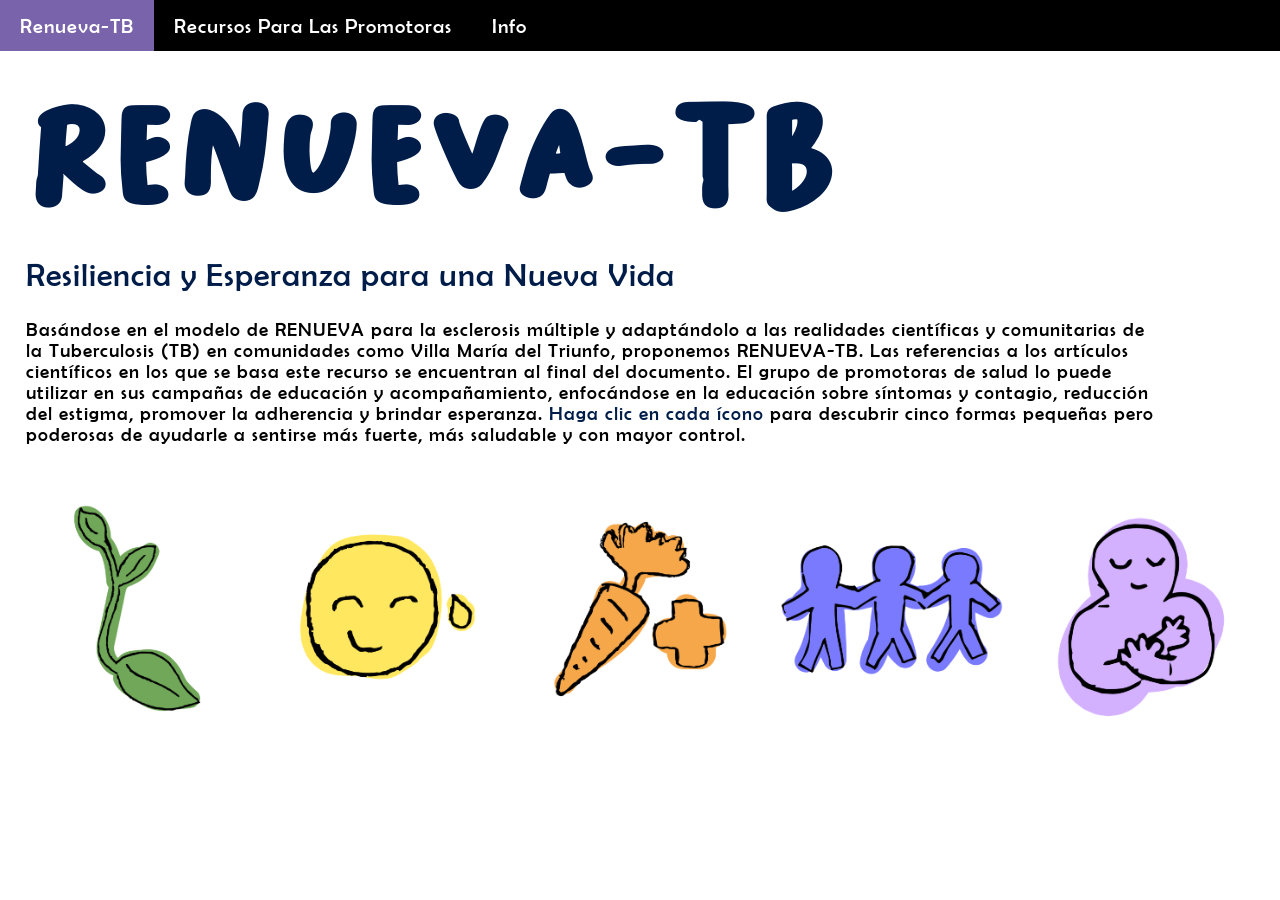
==== index.html @ 3ee4774b "Update index.html" ====
<!DOCTYPE html>
 <html> <!--wraps around all the content on the page -->
  <head> <!-- where all the non-content information about the page goes -->
    <meta charset="utf-8"> <!-- sets the character set your document should use to UTF-8 -->
    <meta name="author" content="Emilia Richter"> <!-- meta tag showing page author -->
    <title>RENUEVA</title>  <!-- sets the title of your page, which is the title that appears in the browser tab -->
    <link rel="stylesheet" type="text/css" href="css/style.css"> <!-- links this page to a css file so it can be styled -->
    <script src="jquery-3.3.1.min.js"></script>
    <link rel="icon" type="image/png" href="R.png">
   <meta name="viewport" content="width=device-width, initial-scale=1.0">
  </head>
  <body>
      <nav>
      <ul>
      <li><a href="index.html"class="active">Renueva-TB</a></li>
      <li><a href="recursos.html">Recursos Para Las Promotoras</a></li>
      <li><a href="info.html">Info</a></li>
    
      </ul>
      </nav>

     <h1>RENUEVA-TB</h1>
     <h2>Resiliencia y Esperanza para una Nueva Vida</h2>
    <h2 class="subtitleblack">Basándose en el modelo de RENUEVA para la esclerosis múltiple y adaptándolo a las  realidades científicas y comunitarias de la Tuberculosis (TB) en comunidades como Villa María del Triunfo, proponemos RENUEVA-TB. Las referencias a los artículos científicos en los que se basa este recurso se encuentran al final del documento.
El grupo de promotoras de salud lo puede utilizar en sus campañas de educación y  acompañamiento, enfocándose en la educación sobre síntomas y contagio, reducción del estigma, promover la adherencia y brindar esperanza. 
<span class="white">Haga clic en cada ícono</span> para descubrir
cinco formas pequeñas pero poderosas
de ayudarle a sentirse más fuerte, más
saludable y con mayor control.</h2>

    <div class="image-grid">
      <a href="resiliencia.html">
        <img src="images/resiliencia.png" alt="Resiliencia">
      </a>
      <a href="ejercicio.html">
        <img src="images/ejercicio.png" alt="Ejercicio Respiracion">
      </a>
      <a href="nutricion.html">
        <img src="images/nutricion.png" alt="Nutricion">
      </a>
      <a href="encomunidad.html">
        <img src="images/comunidad.png" alt="En Comunidad">
      </a>
      <a href="vitalidad.html">
        <img src="images/autocuidado.png" alt="Vitalidad Autocuidado">
      </a>
    </div>

  </body>
</html>
---- css/style.css ----
/* this is a css reset that makes sure the browser won't add any unexpected margins or padding to your page */
body,
html {
  margin: 0;
  padding: 0;
  box-sizing: border-box;
}


@font-face {
  font-family: "BaksoSapi";
  src: url("../fonts/BaksoSapi.otf") format("opentype");
  font-weight: normal;
  font-style: normal;
}

@font-face {
  font-family: "BerlinSansFB";
  src: url("../fonts/BerlinSansFB.woff") format("woff");
  font-weight: normal;
  font-style: normal;
}

body {
  background-color: #ffffff;
  margin: 0;
}

nav ul {
  list-style: none;
  display: flex;
  background-color: #000000;
  padding: 0;
  margin: 0;
}

nav li {
  margin: 0;
}

nav a {
  display: block;
  padding: clamp(6px, 1.2vw, 14px) clamp(10px, 2vw, 20px);
  color: white;
  text-decoration: none;
  font-family: "BerlinSansFB", sans-serif;
  letter-spacing: 1px;
  font-size: clamp(12px, 1.6vw, 22px);

  height: 100%;
  box-sizing: border-box;
}

nav {
  padding-bottom: 2vw;
  margin-bottom: 0;
}

nav a:hover {
  background-color: #94268f;
}

nav a.active {
  background-color: rgb(121, 99, 171);
}


h1 {
  font-family: "BaksoSapi", sans-serif;
  font-size: 10vw;
  color: #001d4a;
  margin: 2vw;
  letter-spacing: 1px;
  margin-top: 0;
}

h2 {
  font-family: "BerlinSansFB", sans-serif;
  color: #001d4a;
  letter-spacing: 1px;
  margin-left: 2vw;
  font-size: 2.5vw;
  font-weight: lighter;
}

.subtitle {
  font-size: clamp(6px, 2vw, 32px);
  margin-right: 6em;
  margin-left: 2vw;
  font-family: "BerlinSansFB", sans-serif;
  color: #001d4a;
  letter-spacing: 1px;
  font-weight: lighter;
}

.purp{
  color: #94268f;
}
.subtitleblack {
  font-size: clamp(10px, 1.5vw, 30px);
  margin-right: 6em;
  margin-left: 2vw;
  font-family: "BerlinSansFB", sans-serif;
  color: rgb(0, 0, 0);
  letter-spacing: 1px;
  font-weight: lighter;
}


.subtitle3 {
  font-size: clamp(20px, 3vw, 50px);
  margin-top: 1em;
  margin-left: 2vw;
}

.subtitle4 {
  font-size: clamp(20px, 3vw, 50px);
  margin-top: 0;
  color: #94268f;
  margin-left: 2vw;
  margin-bottom: 4vw;
}

.body1 {
  font-size: 1.5vw;
  color: #000000;
  margin-left: 2vw;
  font-family: "BerlinSansFB", sans-serif;
  letter-spacing: 1px;
  margin-top: 4vw;
}

.body2 {
  font-size: 1.5vw;
  color: #000000;
  margin-left: 2vw;
  font-family: "BerlinSansFB", sans-serif;
  letter-spacing: 1px;
  margin-top: 0;
}

.image-grid {
  display: grid;
  grid-template-columns: repeat(auto-fit, minmax(200px, 1fr));
  gap: 25px;
  margin-left: 2vw;
  margin-right: 2vw;
  margin-top: 4vw;
  margin-bottom: 4vw;
}

.image-grid img {
  width: 100%;
  height: auto;
  border-radius: 10px;
  cursor: pointer;
  transition: transform 0.2s ease;
}

.image-grid img:hover {
  transform: scale(1.03);
}

.back-arrow {
  font-family: "BerlinSansFB", sans-serif;
  letter-spacing: 1px;
  margin-left: 2vw;
  font-size: clamp(10px, 1.5vw, 30px);
}


.title-container {
  display: flex;
  align-items: center;
  gap: 20px;
  justify-content: flex-start;
}



.title-img {
  width: clamp(120px, 18vw, 190px);
}

.bigger{
  width: 19vw;
}

.tips {
  background-color: #38b54a;
  padding: 20px;
  border-radius: 15px;
  display: flex;
  align-items: center;
  gap: 15px;
  color: white;
  margin: 50px 6em 50px 2vw;
  border: 4px solid rgba(255, 255, 255, 0.9);
  box-shadow: 0 2px 8px rgba(0, 0, 0, 0.15);
}


.tips-green {
  background-color: #38b54a;
}

.tips-blue {
  background-color: #2e3091;
}

.tips-red {
  background-color: #940036;
}

.tips-pink {
  background-color: #fc6fac;
}

.tips-purple {
  background: radial-gradient(rgb(121,99,171), rgb(139,179,223));
}

.lightbulb {
  width: 40px;
  height: auto;
}

.tips p {
  margin: 0;
  font-size: clamp(12px, 2.5vw, 32px);
  line-height: 1.4;
  font-family: "BerlinSansFB", sans-serif;
  letter-spacing: 1px;

}

.back-arrow:hover {
  color: rgb(255, 255, 255);
}

.longerheading {
  font-size: 8vw;
  max-width: 48%;
}

.longestheading {
  font-size: 8vw;
  max-width: 60%;
}

@media only screen and (max-width: 700px) {
  nav ul {
    display: flex;
    flex-wrap: wrap;    
  }
  
  nav li {
    flex: 1;            
    text-align: center;  
  }

  nav a {
    width: 100%;
    padding: 4vw 0;     
    font-size: 4.5vw;   
  }
  .back-arrow {
    font-size: 30px;
  }

  nav {
    margin-bottom: 20px;
  }
  
  h1 {
    font-size: 12vw;
    margin-top: 20px;
  }
  .subtitle{
    font-size: 20px;
    margin-right: 2vw;
  }

  .tips p {
    font-size: 20px;
  }
  
  .tips {
    margin-top: 30px;
    margin-right: 2vw;
  }
  h2 {
    font-size: 5.5vw;
  }
  .subtitleblack {
    font-size: 4vw;
    margin-right: 2vw;
    margin-bottom: 4vw;
  }
  .image-grid {
    margin-top: 7vw;
  }
  .longerheading {
  font-size: 10vw;
  max-width: 60%;
}
  .title-container {
    gap: 1px;
  }

  .title-img {
  width: 14vw;
}

  .body1 {
    font-size: 3vw;
    margin-top: 5vw;
  }

  .body2 {
    font-size: 3vw;
  }
}

.divider {
  border: none;
  border-top: 2px solid white;   
  margin: 50px 2vw 0 2vw;            
  width: 80%;          
}

.white {
  color: #001d4a;
}
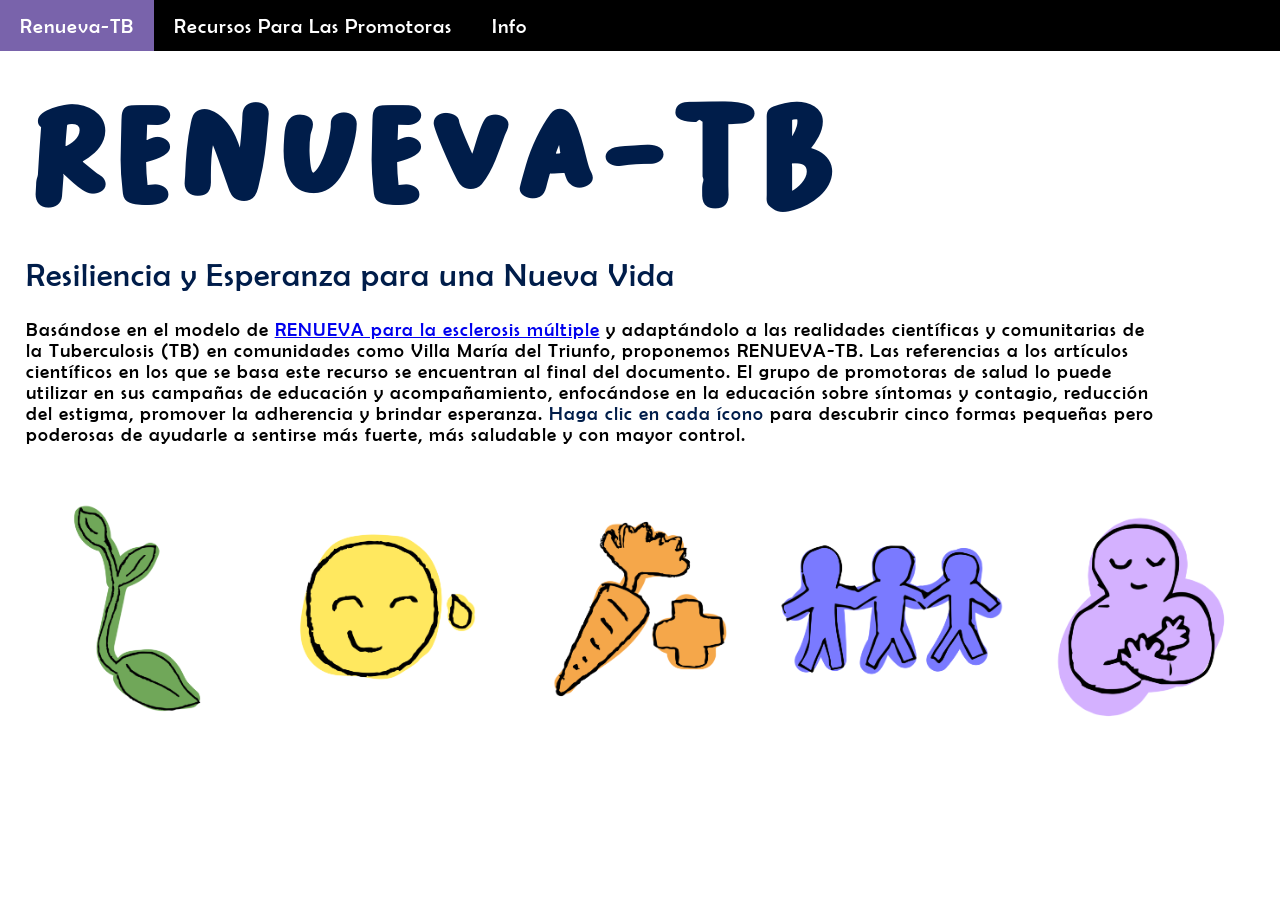
==== commit 17c1b4be: "Update index.html" ====
--- a/index.html
+++ b/index.html
@@ -21,7 +21,7 @@
 
      <h1>RENUEVA-TB</h1>
      <h2>Resiliencia y Esperanza para una Nueva Vida</h2>
-    <h2 class="subtitleblack">Basándose en el modelo de RENUEVA para la esclerosis múltiple y adaptándolo a las  realidades científicas y comunitarias de la Tuberculosis (TB) en comunidades como Villa María del Triunfo, proponemos RENUEVA-TB. Las referencias a los artículos científicos en los que se basa este recurso se encuentran al final del documento.
+    <h2 class="subtitleblack">Basándose en el modelo de <a href="https://renewms.github.io/" target="_blank" rel="noopener">RENUEVA para la esclerosis múltiple</a> y adaptándolo a las  realidades científicas y comunitarias de la Tuberculosis (TB) en comunidades como Villa María del Triunfo, proponemos RENUEVA-TB. Las referencias a los artículos científicos en los que se basa este recurso se encuentran al final del documento.
 El grupo de promotoras de salud lo puede utilizar en sus campañas de educación y  acompañamiento, enfocándose en la educación sobre síntomas y contagio, reducción del estigma, promover la adherencia y brindar esperanza. 
 <span class="white">Haga clic en cada ícono</span> para descubrir
 cinco formas pequeñas pero poderosas
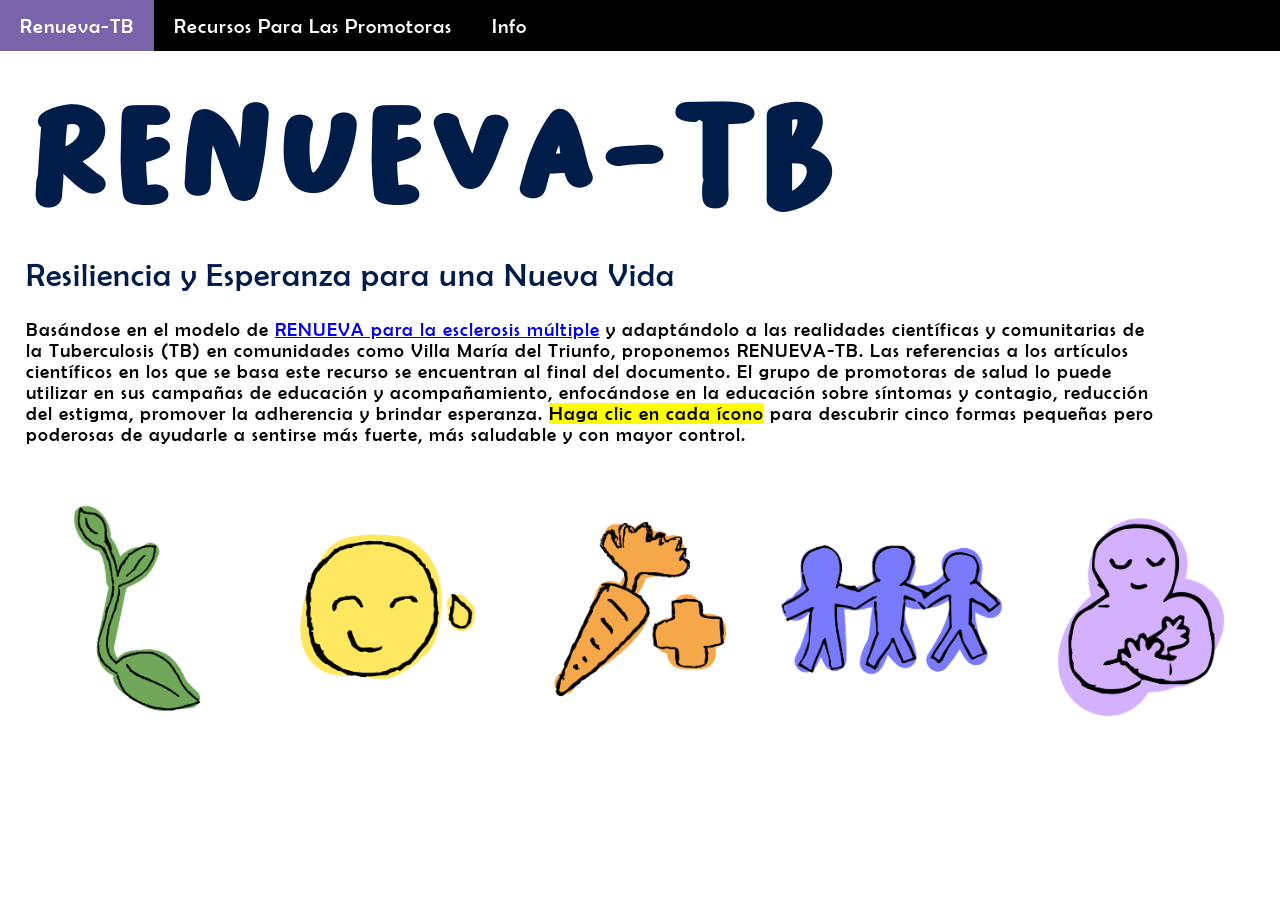
==== commit 7a7e1e70: "Update index.html" ====
--- a/index.html
+++ b/index.html
@@ -3,7 +3,7 @@
   <head> <!-- where all the non-content information about the page goes -->
     <meta charset="utf-8"> <!-- sets the character set your document should use to UTF-8 -->
     <meta name="author" content="Emilia Richter"> <!-- meta tag showing page author -->
-    <title>RENUEVA</title>  <!-- sets the title of your page, which is the title that appears in the browser tab -->
+    <title>RENUEVA-TB</title>  <!-- sets the title of your page, which is the title that appears in the browser tab -->
     <link rel="stylesheet" type="text/css" href="css/style.css"> <!-- links this page to a css file so it can be styled -->
     <script src="jquery-3.3.1.min.js"></script>
     <link rel="icon" type="image/png" href="R.png">
@@ -23,7 +23,7 @@
      <h2>Resiliencia y Esperanza para una Nueva Vida</h2>
     <h2 class="subtitleblack">Basándose en el modelo de <a href="https://renewms.github.io/" target="_blank" rel="noopener">RENUEVA para la esclerosis múltiple</a> y adaptándolo a las  realidades científicas y comunitarias de la Tuberculosis (TB) en comunidades como Villa María del Triunfo, proponemos RENUEVA-TB. Las referencias a los artículos científicos en los que se basa este recurso se encuentran al final del documento.
 El grupo de promotoras de salud lo puede utilizar en sus campañas de educación y  acompañamiento, enfocándose en la educación sobre síntomas y contagio, reducción del estigma, promover la adherencia y brindar esperanza. 
-<span class="white">Haga clic en cada ícono</span> para descubrir
+<mark>Haga clic en cada ícono</mark> para descubrir
 cinco formas pequeñas pero poderosas
 de ayudarle a sentirse más fuerte, más
 saludable y con mayor control.</h2>
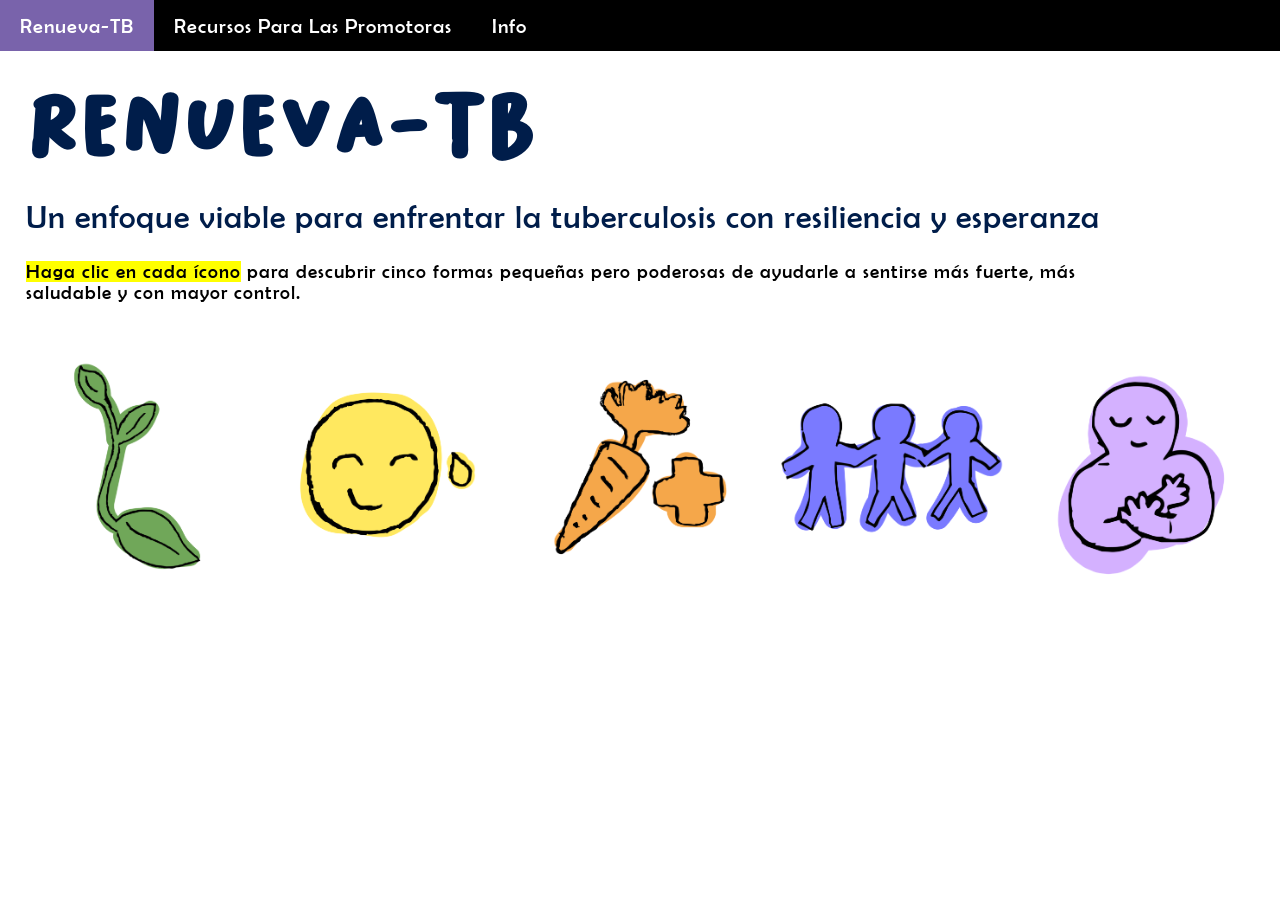
==== commit cfbf1a34: "Update index.html" ====
--- a/index.html
+++ b/index.html
@@ -19,10 +19,12 @@
       </ul>
       </nav>
 
-     <h1>RENUEVA-TB</h1>
-     <h2>Resiliencia y Esperanza para una Nueva Vida</h2>
-    <h2 class="subtitleblack">Basándose en el modelo de <a href="https://renewms.github.io/" target="_blank" rel="noopener">RENUEVA para la esclerosis múltiple</a> y adaptándolo a las  realidades científicas y comunitarias de la Tuberculosis (TB) en comunidades como Villa María del Triunfo, proponemos RENUEVA-TB. Las referencias a los artículos científicos en los que se basa este recurso se encuentran al final del documento.
-El grupo de promotoras de salud lo puede utilizar en sus campañas de educación y  acompañamiento, enfocándose en la educación sobre síntomas y contagio, reducción del estigma, promover la adherencia y brindar esperanza. 
+       <div class="title-container">
+    <h1>RENUEVA-TB</h1>
+
+  </div>
+     <h2>Un enfoque viable para enfrentar la tuberculosis con resiliencia y esperanza</h2>
+    <h2 class="subtitleblack">
 <mark>Haga clic en cada ícono</mark> para descubrir
 cinco formas pequeñas pero poderosas
 de ayudarle a sentirse más fuerte, más
--- a/css/style.css
+++ b/css/style.css
@@ -67,11 +67,14 @@
 
 h1 {
   font-family: "BaksoSapi", sans-serif;
-  font-size: 10vw;
+  font-size: clamp(28px, 8vw, 80px);
   color: #001d4a;
-  margin: 2vw;
-  letter-spacing: 1px;
-  margin-top: 0;
+  margin: 0;
+  letter-spacing: 1px;
+  max-width: 80%;
+  flex-shrink: 1;
+  min-width: 0;
+  display: block;
 }
 
 h2 {
@@ -172,19 +175,23 @@
 .title-container {
   display: flex;
   align-items: center;
-  gap: 20px;
-  justify-content: flex-start;
+  gap: 10px;
+  padding-left: 2vw;
 }
 
 
 
 .title-img {
-  width: clamp(120px, 18vw, 190px);
+  width: clamp(90px, 18vw, 190px);
+   flex-shrink: 0;      /* don’t let image shrink */
+  align-self: center;   /* vertically center relative to multi-line heading */
+  margin-left: 1vw;  
 }
 
 .bigger{
   width: 19vw;
 }
+
 
 .tips {
   background-color: #38b54a;
@@ -239,8 +246,9 @@
 }
 
 .longerheading {
-  font-size: 8vw;
-  max-width: 48%;
+  display: block;       /* safer inside flex */
+  flex-shrink: 1;       /* allow heading to shrink */
+  min-width: 0; 
 }
 
 .longestheading {
@@ -273,7 +281,7 @@
   }
   
   h1 {
-    font-size: 12vw;
+    font-size: 9vw;
     margin-top: 20px;
   }
   .subtitle{
@@ -305,13 +313,17 @@
   max-width: 60%;
 }
   .title-container {
-    gap: 1px;
+    gap: 8px;
   }
 
   .title-img {
-  width: 14vw;
-}
-
+  width: 22vw;
+}
+  
+.bigger {
+  width: 24vw;
+}
+  
   .body1 {
     font-size: 3vw;
     margin-top: 5vw;
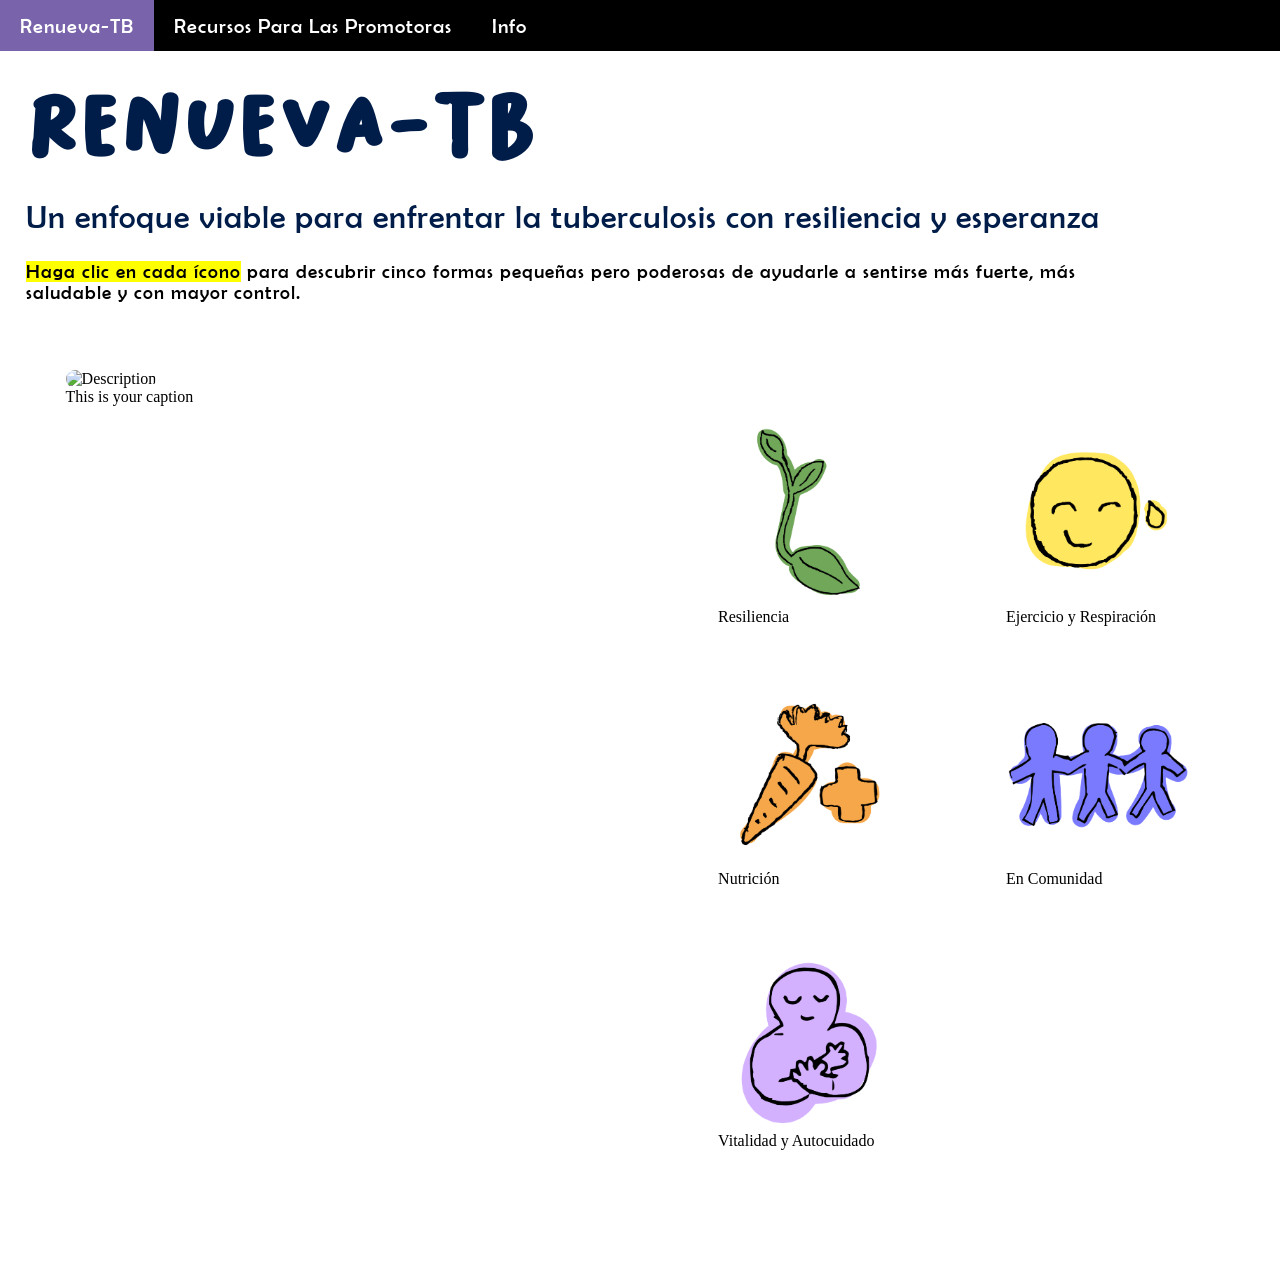
==== commit 37672efe: "Update index.html" ====
--- a/index.html
+++ b/index.html
@@ -30,22 +30,44 @@
 de ayudarle a sentirse más fuerte, más
 saludable y con mayor control.</h2>
 
+   <div class="image-grid">
+  <figure>
+    <img src="image1.jpg" alt="Description">
+    <figcaption>This is your caption</figcaption>
+  </figure>
+  
+
     <div class="image-grid">
+     <figure>
       <a href="resiliencia.html">
         <img src="images/resiliencia.png" alt="Resiliencia">
       </a>
+      <figcaption>Resiliencia</figcaption>
+     </figure>
+     <figure>
       <a href="ejercicio.html">
         <img src="images/ejercicio.png" alt="Ejercicio Respiracion">
       </a>
+     <figcaption>Ejercicio y Respiración</figcaption>
+     </figure>
+     <figure>
       <a href="nutricion.html">
         <img src="images/nutricion.png" alt="Nutricion">
       </a>
+     <figcaption>Nutrición</figcaption>
+     </figure>
+     <figure>
       <a href="encomunidad.html">
         <img src="images/comunidad.png" alt="En Comunidad">
       </a>
+     <figcaption>En Comunidad</figcaption>
+     </figure>
+     <figure>
       <a href="vitalidad.html">
         <img src="images/autocuidado.png" alt="Vitalidad Autocuidado">
       </a>
+      <figcaption>Vitalidad y Autocuidado</figcaption>
+     </figure>
     </div>
 
   </body>
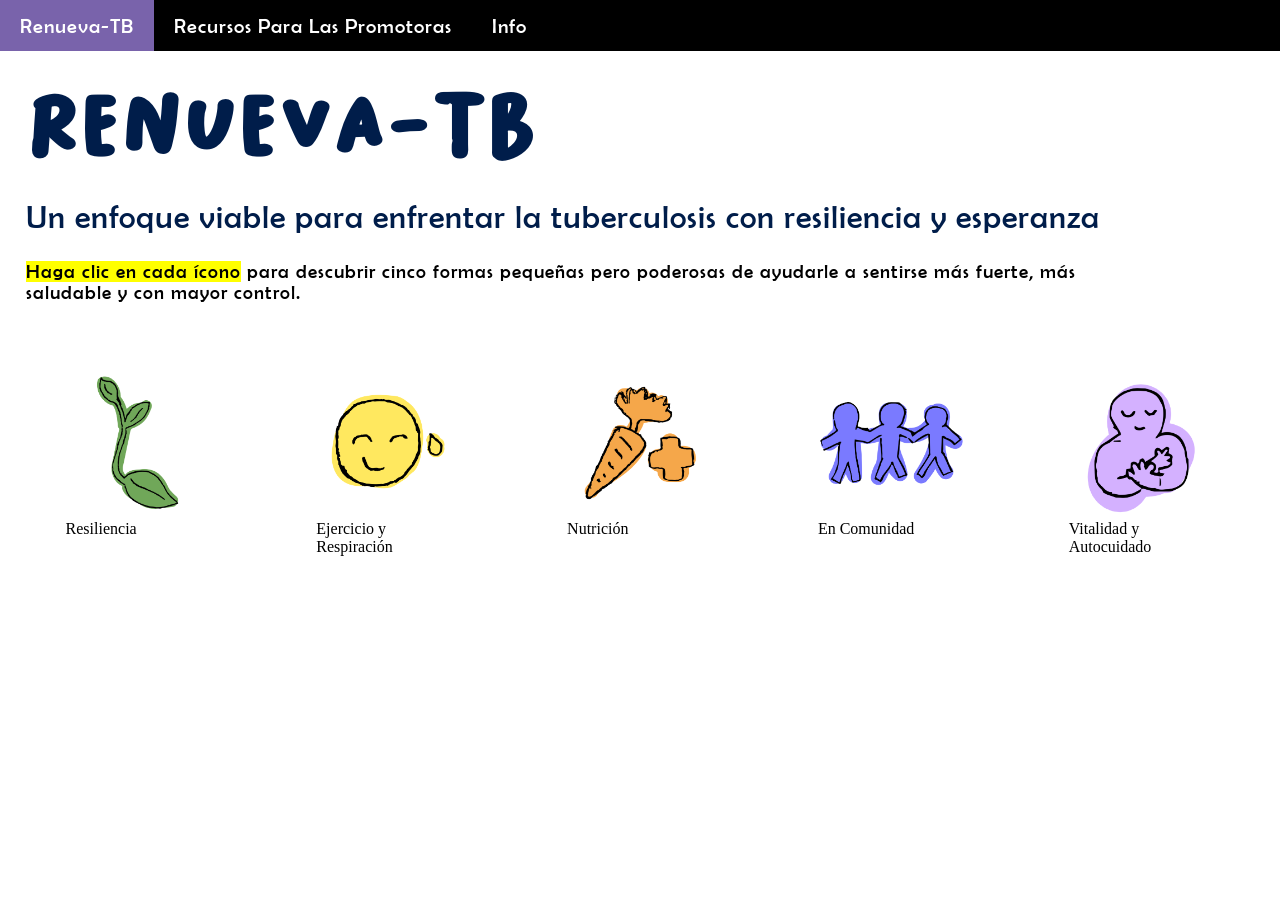
==== commit 9236051c: "Update index.html" ====
--- a/index.html
+++ b/index.html
@@ -30,12 +30,6 @@
 de ayudarle a sentirse más fuerte, más
 saludable y con mayor control.</h2>
 
-   <div class="image-grid">
-  <figure>
-    <img src="image1.jpg" alt="Description">
-    <figcaption>This is your caption</figcaption>
-  </figure>
-  
 
     <div class="image-grid">
      <figure>
